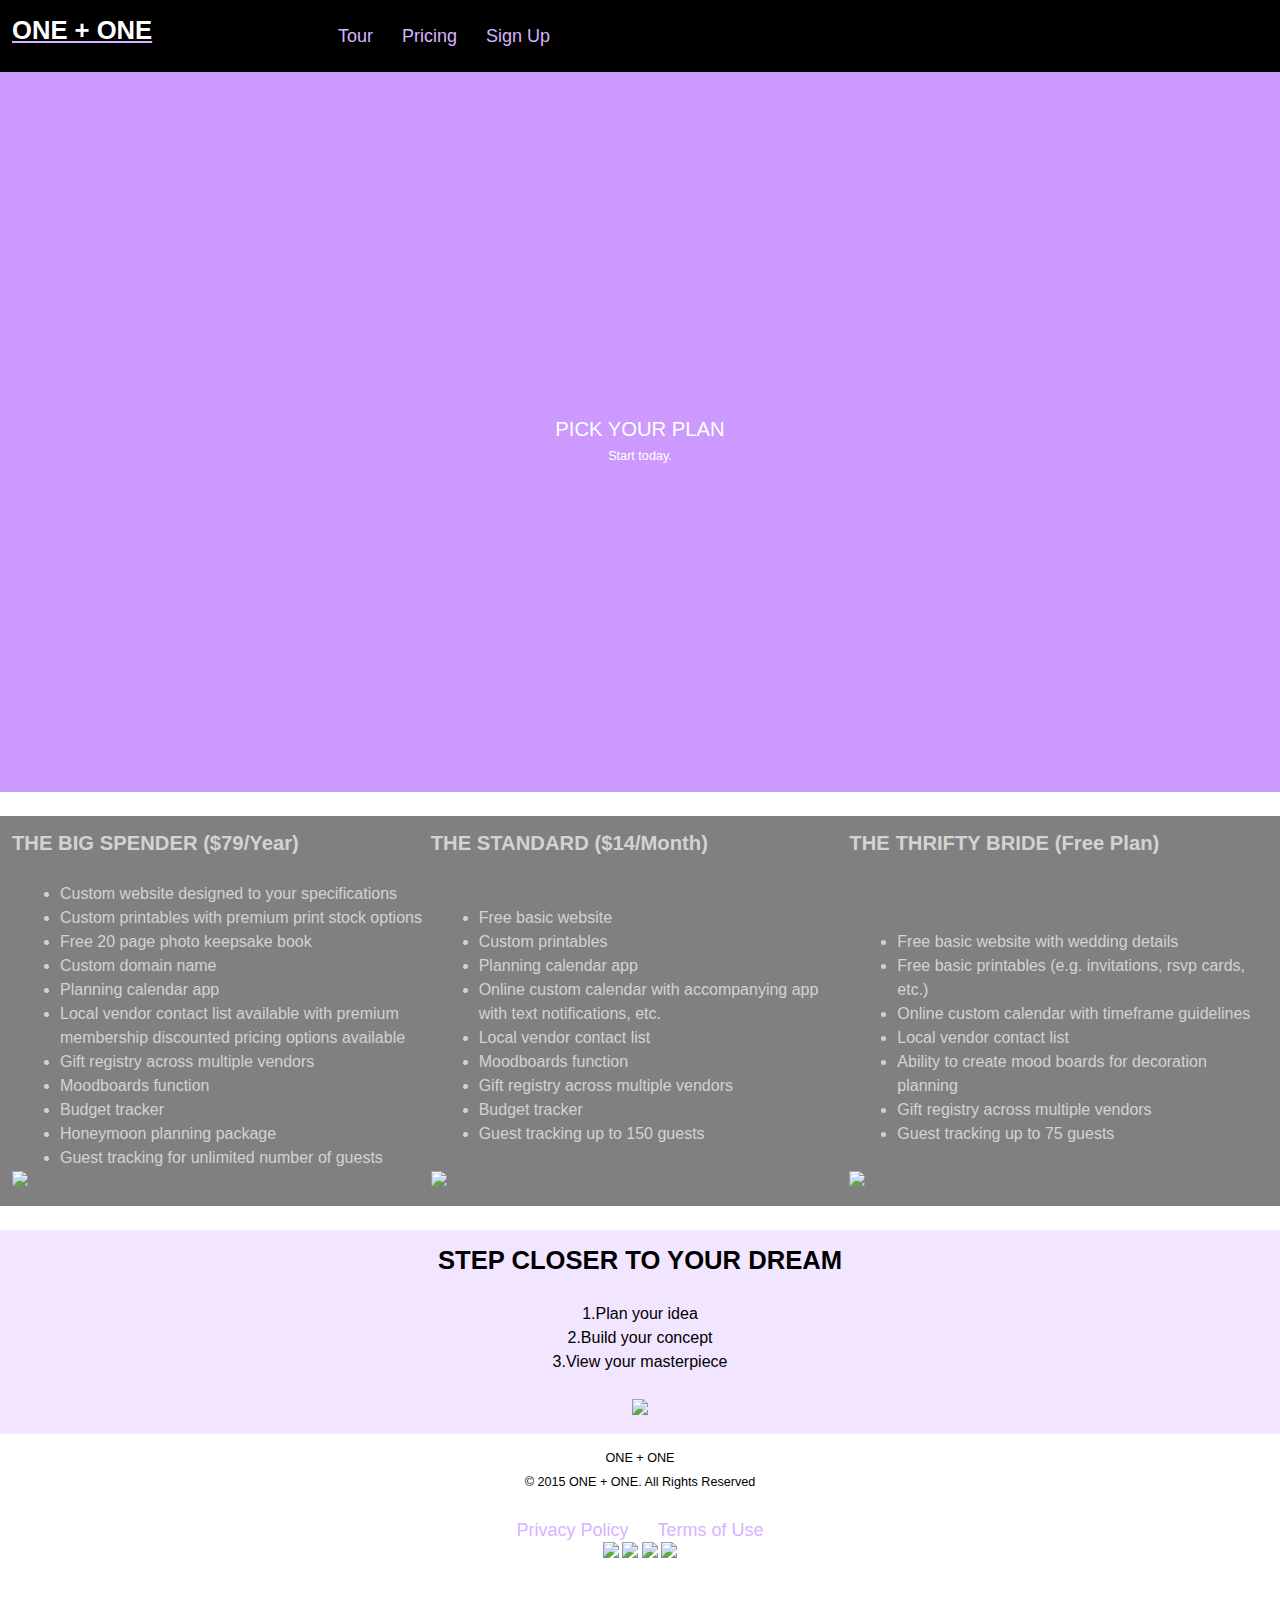
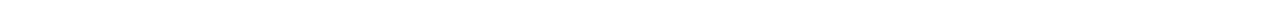
==== pricing.html @ 95a19798 "Pricing" ====
<!DOCTYPE html>
<html lang="en-ca">
<head>
  <meta charset="utf-8">
  <title>Pricing</title>
  <meta name="handheldfriendly" content="true">
  <meta name="mobileoptimized" content="240">
  <meta name="viewport" content="width=device-width,initial-scale=1">
  <link href="css/grid.css" rel="stylesheet">
  <link href="css/typography.css" rel="stylesheet">
  <link href="css/main.css" rel="stylesheet">
</head>
<body>

<header class="masthead section-dark grid island-1-2">
  <div class="unit unit-xs-1 unit-s-1 unit-m-1-3 unit-l-1-4">
    <a href="index.html"><h1 class="peta push-0">ONE + ONE</h1></a>
  </div>
  <nav class="unit unit-xs-1 unit-s-1 unit-m-2-3 unit-l-3-4">
    <ul class="nav mega">
      <li><a class="island-1-2" href="tour.html">Tour</a></li>
      <li><a class="island-1-2" href="pricing.html">Pricing</a></li>
      <li><a class="island-1-2" href="signup.html">Sign Up</a></li>
    </ul>
  </nav>
</header>

<main>

  <div class="banner">
    <div class="banner-img"></div>
    <div class="intro-wrap island-1-2">
      <p class="intro giga push-0">PICK YOUR PLAN</p>
      <p class="micro push-1">Start today.</p>
    </div>
  </div>

  <div class="grid grid-stretch pricing island-1-2">
    <div class="awal unit unit-xs-1 unit-s-1 unit-m-1 unit-l-1-3 unit-content-distribute">
      <h2 class="content-fill giga">THE BIG SPENDER ($79/Year)</h2>
      <ul class="firstprice push-0">
        <li>Custom website designed to your specifications</li>
        <li>Custom printables with premium print stock options</li>
        <li>Free 20 page photo keepsake book</li>
        <li>Custom domain name</li>
        <li>Planning calendar app</li>
        <li>Local vendor contact list available with premium membership discounted pricing options available</li>
        <li>Gift registry across multiple vendors</li>
        <li>Moodboards function</li>
        <li>Budget tracker</li>
        <li>Honeymoon planning package</li>
        <li>Guest tracking for unlimited number of guests</li>
      </ul>
      <li class="sign"><a href="signup.html"><img src="http://placehold.it/150x50/e5ccff"/></a></li>
    </div>

    <div class="unit unit-xs-1 unit-s-1 unit-m-1-2 unit-l-1-3 unit-content-distribute">
      <h2 class="content-fill giga">THE STANDARD ($14/Month)</h2>
      <ul class="secondprice">
        <li>Free basic website</li>
        <li>Custom printables</li>
        <li>Planning calendar app</li>
        <li>Online custom calendar with accompanying app with text notifications, etc.</li>
        <li>Local vendor contact list</li>
        <li>Moodboards function</li>
        <li>Gift registry across multiple vendors</li>
        <li>Budget tracker</li>
        <li>Guest tracking up to 150 guests</li>
      </ul>
      <li class="sign"><a href="signup.html"><img src="http://placehold.it/150x50/e5ccff"/></a></li>
    </div>

    <div class="unit unit-xs-1 unit-s-1 unit-m-1-2 unit-l-1-3 unit-content-distribute">
      <h2 class="content-fill giga">THE THRIFTY BRIDE (Free Plan)</h2>
      <ul class="thirdprice">
        <li>Free basic website with wedding details</li>
        <li>Free basic printables (e.g. invitations, rsvp cards, etc.)</li>
        <li>Online custom calendar with timeframe guidelines</li>
        <li>Local vendor contact list</li>
        <li>Ability to create mood boards for decoration planning</li>
        <li>Gift registry across multiple vendors</li>
        <li>Guest tracking up to 75 guests</li>
      </ul>
      <li class="sign"><a href="signup.html"><img src="http://placehold.it/150x50/e5ccff"/></a></li>
    </div>

  </div>

  <div class="prefooter island-1-2">
    <h2>STEP CLOSER TO YOUR DREAM</h2>
      <ol class="steps">
        <li>1.Plan your idea</li>
        <li>2.Build your concept</li>
        <li>3.View your masterpiece</li>
      </ol>
      <li class="sign"><a href="signup.html"><img src="http://placehold.it/150x50/e5ccff"/></a></li>
  </div>


</main>

<footer class="footer grid micro island-1-2">
  <div class="unit unit-xs-1 unit-s-1 unit-m-1">
    <p class="push-0">ONE + ONE</p>
    <p>&copy; 2015 ONE + ONE. All Rights Reserved</p>
  </div>
  <nav class="unit unit-xs-1 unit-s-1 unit-m-1 unit-l-1">
    <ul class="nav mega">
      <li><a class="gutter-1-2" href="#">Privacy Policy</a></li>
      <li><a class="gutter-1-2" href="#">Terms of Use</a></li>
    </ul>

    <ul class="icons">
      <li><a href="https://www.instagram.com/"><img src="http://placehold.it/50x50"/></a></li>
      <li><a href="https://www.facebook.com/"><img src="http://placehold.it/50x50"/></a></li>
      <li><a href="https://www.behance.net/"><img src="http://placehold.it/50x50"/></a></li>
      <li><a href="https://www.pinterest.com/"><img src="http://placehold.it/50x50"/></a></li>
    </ul>
  </nav>
</footer>

</body>
</html>
---- css/grid.css ----
/*
  Gridifier || Code released under the UNLICENSE
  http://gridifier.web-dev.tools/#xs,4,0,0,0;s,4,25,0,0;m,4,38,1,1;l,4,60,1,1
*/

.grid {
  margin: 0;
  padding: 0;
  letter-spacing: -0.31em;
  text-rendering: optimizespeed;
  display: -webkit-flex;
  -webkit-flex-flow: row wrap;
  display: -ms-flexbox;
  -ms-flex-flow: row wrap;
  display: flex;
  flex-flow: row wrap;
}

.grid-bottom {
  -webkit-align-items: flex-end;
  -ms-align-items: flex-end;
  align-items: flex-end;
}

.grid-middle {
  -webkit-align-items: center;
  -ms-align-items: center;
  align-items: center;
}

.grid-stretch {
  -webkit-align-items: stretch;
  -ms-align-items: stretch;
  align-items: stretch;
}

.opera-only :-o-prefocus, .grid {
  word-spacing: -0.43em;
}

.unit {
  letter-spacing: normal;
  text-rendering: auto;
  vertical-align: top;
  word-spacing: normal;
  display: inline-block;
  visibility: visible;
}

.grid-bottom .unit {
  vertical-align: bottom;
}

.grid-middle .unit {
  vertical-align: middle;
}

[class*="unit-push-"],
[class*="unit-pull-"] {
  position: relative;
}

.unit-xs-hidden {
  display: none;
  visibility: hidden;
}

.unit-xs-centered {
  margin: 0 auto;
}

.unit-xs-1, .xs-1 {
  display: block;
  visibility: visible;
  width: 100%;
}

.unit-xs-1-2, .xs-1-2 {
  width: 50.0000%;
}

.unit-xs-1-3, .xs-1-3 {
  width: 33.3333%;
}

.unit-xs-2-3, .xs-2-3 {
  width: 66.6667%;
}

.unit-xs-1-4, .xs-1-4 {
  width: 25.0000%;
}

.unit-xs-3-4, .xs-3-4 {
  width: 75.0000%;
}

.unit-xs-1-2,.xs-1-2,.unit-xs-1-3,.xs-1-3,.unit-xs-2-3,.xs-2-3,.unit-xs-1-4,.xs-1-4,.unit-xs-3-4,.xs-3-4 {
  display: inline-block;
  visibility: visible;
}

@media only screen and (min-width: 25em) {

.unit-s-hidden {
  display: none;
  visibility: hidden;
}

.unit-s-centered {
  margin: 0 auto;
}

.unit-s-1, .s-1 {
  display: block;
  visibility: visible;
  width: 100%;
}

.unit-s-1-2, .s-1-2 {
  width: 50.0000%;
}

.unit-s-1-3, .s-1-3 {
  width: 33.3333%;
}

.unit-s-2-3, .s-2-3 {
  width: 66.6667%;
}

.unit-s-1-4, .s-1-4 {
  width: 25.0000%;
}

.unit-s-3-4, .s-3-4 {
  width: 75.0000%;
}

.unit-s-1-2,.s-1-2,.unit-s-1-3,.s-1-3,.unit-s-2-3,.s-2-3,.unit-s-1-4,.s-1-4,.unit-s-3-4,.s-3-4 {
  display: inline-block;
  visibility: visible;
}

}

@media only screen and (min-width: 38em) {

.unit-m-hidden {
  display: none;
  visibility: hidden;
}

.unit-m-centered {
  margin: 0 auto;
}

.unit-m-1, .m-1 {
  display: block;
  visibility: visible;
  width: 100%;
}

.unit-offset-m-0 {
  margin-left: 0;
}

.unit-push-m-0,
.unit-pull-m-0 {
  left: 0;
}

.unit-m-1-2, .m-1-2 {
  width: 50.0000%;
}

.unit-offset-m-1-2 {
  margin-left: 50.0000%;
}

.unit-push-m-1-2 {
  left: 50.0000%;
}

.unit-pull-m-1-2 {
  left: -50.0000%;
}

.unit-m-1-3, .m-1-3 {
  width: 33.3333%;
}

.unit-offset-m-1-3 {
  margin-left: 33.3333%;
}

.unit-push-m-1-3 {
  left: 33.3333%;
}

.unit-pull-m-1-3 {
  left: -33.3333%;
}

.unit-m-2-3, .m-2-3 {
  width: 66.6667%;
}

.unit-offset-m-2-3 {
  margin-left: 66.6667%;
}

.unit-push-m-2-3 {
  left: 66.6667%;
}

.unit-pull-m-2-3 {
  left: -66.6667%;
}

.unit-m-1-4, .m-1-4 {
  width: 25.0000%;
}

.unit-offset-m-1-4 {
  margin-left: 25.0000%;
}

.unit-push-m-1-4 {
  left: 25.0000%;
}

.unit-pull-m-1-4 {
  left: -25.0000%;
}

.unit-m-3-4, .m-3-4 {
  width: 75.0000%;
}

.unit-offset-m-3-4 {
  margin-left: 75.0000%;
}

.unit-push-m-3-4 {
  left: 75.0000%;
}

.unit-pull-m-3-4 {
  left: -75.0000%;
}

.unit-m-1-2,.m-1-2,.unit-m-1-3,.m-1-3,.unit-m-2-3,.m-2-3,.unit-m-1-4,.m-1-4,.unit-m-3-4,.m-3-4 {
  display: inline-block;
  visibility: visible;
}

}

@media only screen and (min-width: 60em) {

.unit-l-hidden {
  display: none;
  visibility: hidden;
}

.unit-l-centered {
  margin: 0 auto;
}

.unit-l-1, .l-1 {
  display: block;
  visibility: visible;
  width: 100%;
}

.unit-offset-l-0 {
  margin-left: 0;
}

.unit-push-l-0,
.unit-pull-l-0 {
  left: 0;
}

.unit-l-1-2, .l-1-2 {
  width: 50.0000%;
}

.unit-offset-l-1-2 {
  margin-left: 50.0000%;
}

.unit-push-l-1-2 {
  left: 50.0000%;
}

.unit-pull-l-1-2 {
  left: -50.0000%;
}

.unit-l-1-3, .l-1-3 {
  width: 33.3333%;
}

.unit-offset-l-1-3 {
  margin-left: 33.3333%;
}

.unit-push-l-1-3 {
  left: 33.3333%;
}

.unit-pull-l-1-3 {
  left: -33.3333%;
}

.unit-l-2-3, .l-2-3 {
  width: 66.6667%;
}

.unit-offset-l-2-3 {
  margin-left: 66.6667%;
}

.unit-push-l-2-3 {
  left: 66.6667%;
}

.unit-pull-l-2-3 {
  left: -66.6667%;
}

.unit-l-1-4, .l-1-4 {
  width: 25.0000%;
}

.unit-offset-l-1-4 {
  margin-left: 25.0000%;
}

.unit-push-l-1-4 {
  left: 25.0000%;
}

.unit-pull-l-1-4 {
  left: -25.0000%;
}

.unit-l-3-4, .l-3-4 {
  width: 75.0000%;
}

.unit-offset-l-3-4 {
  margin-left: 75.0000%;
}

.unit-push-l-3-4 {
  left: 75.0000%;
}

.unit-pull-l-3-4 {
  left: -75.0000%;
}

.unit-l-1-2,.l-1-2,.unit-l-1-3,.l-1-3,.unit-l-2-3,.l-2-3,.unit-l-1-4,.l-1-4,.unit-l-3-4,.l-3-4 {
  display: inline-block;
  visibility: visible;
}

}

.unit-content-distribute {
  display: -ms-flexbox;
  display: -webkit-flex;
  display: flex;
  -ms-flex-direction: column;
  -webkit-flex-direction: column;
  flex-direction: column;
  -ms-flex-pack: justify;
  -webkit-justify-content: space-between;
  justify-content: space-between;
}

.content-fill {
  -ms-flex-grow: 2;
  -webkit-flex-grow: 2;
  flex-grow: 2;
  max-width: 100%; /* @bugfix: IE 10, 11 */
}

.content-shrink {
  -ms-align-self: center;
  -webkit-align-self: center;
  align-self: center;
}
---- css/typography.css ----
/*
  Typografier || Code released under the UNLICENSE
  http://typografier.web-dev.tools/#0,100,1.3,1.067,0;38,110,1.4,1.125,1;60,120,1.5,1.125,1;90,130,1.5,1.125,1
*/

html {
  font-size: 100%;
  line-height: 1.3;
}

a {
  background-color: transparent;
}

sub, sup {
  font-size: 75%;
  line-height: 1px;
  position: relative;
  vertical-align: baseline;
}

sup {
  top: -0.5em;
}

sub {
  bottom: -0.25em;
}

pre, code, kbd, samp {
  font-size: 100%;
}

abbr[title] {
  border-bottom: 1px dotted;
  text-decoration: none;
}

b, strong {
  font-weight: bold;
}

dfn, caption {
  font-style: italic;
}

hr {
  border: 0;
  border-top: 1px solid;
  height: 0;
}

table {
  border-collapse: collapse;
  border-spacing: 0;
  width: 100%;
}

th, td {
  border-bottom: 1px solid;
  text-align: left;
}

thead th {
  vertical-align: bottom;
}

.text-left {
  text-align: left;
}

.text-right {
  text-align: right;
}

.text-center {
  text-align: center;
}

.normal {
  font-weight: normal;
}

.bold {
  font-weight: bold;
}

.italic {
  font-style: italic;
}

.text-upper {
  text-transform: uppercase;
}

.text-lower {
  text-transform: lowercase;
}

h1, h2, h3, h4, h5, h6,
p, ul, ol, dl, dd, figure,
blockquote, details, hr,
fieldset, pre, table {
  margin: 0 0 1.3rem;
}

.yotta {
  font-size: 1.5745rem;
  line-height: 2.2750rem;
}

.zetta {
  font-size: 1.4757rem;
  line-height: 1.9500rem;
}

h1, .exa {
  font-size: 1.3830rem;
  line-height: 1.9500rem;
}

h2, .peta {
  font-size: 1.2962rem;
  line-height: 1.9500rem;
}

h3, .tera {
  font-size: 1.2148rem;
  line-height: 1.6250rem;
}

h4, .giga {
  font-size: 1.1385rem;
  line-height: 1.6250rem;
}

h5, .mega {
  font-size: 1.0670rem;
  line-height: 1.6250rem;
}

h6, .kilo, input, textarea {
  font-size: 1.0000rem;
  line-height: 1.3000rem;
}

small, .milli {
  font-size: 0.9372rem;
  line-height: 1.3000rem;
}

.micro {
  font-size: 0.8784rem;
  line-height: 1.3000rem;
}

ul {
  padding-left: 1em;
}

ol {
  padding-left: 1.6em;
}

.push {
  margin-bottom: 1.3rem;
}

.push-none, .push-0 {
  margin-bottom: 0;
}

.push-double, .push-2 {
  margin-bottom: 2.6000rem;
}

.push-half, .push-1-2 {
  margin-bottom: 0.6500rem;
}

.push-quarter, .push-1-4 {
  margin-bottom: 0.3250rem;
}

.push-right-quarter, .push-r-1-4 {
  margin-right: 0.3250rem;
}

.push-right-half, .push-r-1-2 {
  margin-right: 0.6500rem;
}

.push-right, .push-r {
  margin-right: 1.3rem;
}

.pad-top, .pad-t {
  padding-top: 1.3rem;
}

.pad-bottom, .pad-b {
  padding-bottom: 1.3rem;
}

.pad-top-double, .pad-t-2 {
  padding-top: 2.6000rem;
}

.pad-bottom-double, .pad-b-2 {
  padding-bottom: 2.6000rem;
}

.pad-top-half, .pad-t-1-2 {
  padding-top: 0.6500rem;
}

.pad-bottom-half, .pad-b-1-2 {
  padding-bottom: 0.6500rem;
}

.pad-top-quarter, .pad-t-1-4 {
  padding-top: 0.3250rem;
}

.pad-bottom-quarter, .pad-b-1-4 {
  padding-bottom: 0.3250rem;
}

.island {
  padding: 1.3rem;
}

.island-double, .island-2 {
  padding: 2.6000rem;
}

.island-half, .island-1-2 {
  padding: 0.6500rem;
}

.island-quarter, .island-1-4,
td, th, fieldset {
  padding: 0.3250rem;
}

.gutter {
  padding-left: 1.3rem;
  padding-right: 1.3rem;
}

.gutter-double, .gutter-2 {
  padding-left: 2.6000rem;
  padding-right: 2.6000rem;
}

.gutter-half, .gutter-1-2 {
  padding-left: 0.6500rem;
  padding-right: 0.6500rem;
}

.gutter-quarter, .gutter-1-4 {
  padding-left: 0.3250rem;
  padding-right: 0.3250rem;
}

@media only screen and (min-width: 38em) {

html {
  font-size: 110%;
  line-height: 1.4;
}

h1, h2, h3, h4, h5, h6,
p, ul, ol, dl, dd, figure,
blockquote, details, hr,
fieldset, pre, table {
  margin: 0 0 1.4rem;
}

.yotta {
  font-size: 2.2807rem;
  line-height: 3.1500rem;
}

.zetta {
  font-size: 2.0273rem;
  line-height: 2.8000rem;
}

h1, .exa {
  font-size: 1.8020rem;
  line-height: 2.4500rem;
}

h2, .peta {
  font-size: 1.6018rem;
  line-height: 2.1000rem;
}

h3, .tera {
  font-size: 1.4238rem;
  line-height: 2.1000rem;
}

h4, .giga {
  font-size: 1.2656rem;
  line-height: 1.7500rem;
}

h5, .mega {
  font-size: 1.1250rem;
  line-height: 1.7500rem;
}

h6, .kilo, input, textarea {
  font-size: 1.0000rem;
  line-height: 1.4000rem;
}

small, .milli {
  font-size: 0.8889rem;
  line-height: 1.4000rem;
}

.micro {
  font-size: 0.7901rem;
  line-height: 1.4000rem;
}

ul, ol {
  padding-left: 0;
}

.hang-punc {
  float: left;
  margin-left: -1.4em;
  text-align: right;
  width: 1.3em;
}

.push {
  margin-bottom: 1.4rem;
}

.push-none, .push-0 {
  margin-bottom: 0;
}

.push-double, .push-2 {
  margin-bottom: 2.8000rem;
}

.push-half, .push-1-2 {
  margin-bottom: 0.7000rem;
}

.push-quarter, .push-1-4 {
  margin-bottom: 0.3500rem;
}

.push-right-quarter, .push-r-1-4 {
  margin-right: 0.3500rem;
}

.push-right-half, .push-r-1-2 {
  margin-right: 0.7000rem;
}

.push-right, .push-r {
  margin-right: 1.4rem;
}

.pad-top, .pad-t {
  padding-top: 1.4rem;
}

.pad-bottom, .pad-b {
  padding-bottom: 1.4rem;
}

.pad-top-double, .pad-t-2 {
  padding-top: 2.8000rem;
}

.pad-bottom-double, .pad-b-2 {
  padding-bottom: 2.8000rem;
}

.pad-top-half, .pad-t-1-2 {
  padding-top: 0.7000rem;
}

.pad-bottom-half, .pad-b-1-2 {
  padding-bottom: 0.7000rem;
}

.pad-top-quarter, .pad-t-1-4 {
  padding-top: 0.3500rem;
}

.pad-bottom-quarter, .pad-b-1-4 {
  padding-bottom: 0.3500rem;
}

.island {
  padding: 1.4rem;
}

.island-double, .island-2 {
  padding: 2.8000rem;
}

.island-half, .island-1-2 {
  padding: 0.7000rem;
}

.island-quarter, .island-1-4,
td, th, fieldset {
  padding: 0.3500rem;
}

.gutter {
  padding-left: 1.4rem;
  padding-right: 1.4rem;
}

.gutter-double, .gutter-2 {
  padding-left: 2.8000rem;
  padding-right: 2.8000rem;
}

.gutter-half, .gutter-1-2 {
  padding-left: 0.7000rem;
  padding-right: 0.7000rem;
}

.gutter-quarter, .gutter-1-4 {
  padding-left: 0.3500rem;
  padding-right: 0.3500rem;
}

}

@media only screen and (min-width: 60em) {

html {
  font-size: 120%;
  line-height: 1.5;
}

h1, h2, h3, h4, h5, h6,
p, ul, ol, dl, dd, figure,
blockquote, details, hr,
fieldset, pre, table {
  margin: 0 0 1.5rem;
}

.yotta {
  font-size: 2.2807rem;
  line-height: 3.0000rem;
}

.zetta {
  font-size: 2.0273rem;
  line-height: 3.0000rem;
}

h1, .exa {
  font-size: 1.8020rem;
  line-height: 2.6250rem;
}

h2, .peta {
  font-size: 1.6018rem;
  line-height: 2.2500rem;
}

h3, .tera {
  font-size: 1.4238rem;
  line-height: 1.8750rem;
}

h4, .giga {
  font-size: 1.2656rem;
  line-height: 1.8750rem;
}

h5, .mega {
  font-size: 1.1250rem;
  line-height: 1.5000rem;
}

h6, .kilo, input, textarea {
  font-size: 1.0000rem;
  line-height: 1.5000rem;
}

small, .milli {
  font-size: 0.8889rem;
  line-height: 1.5000rem;
}

.micro {
  font-size: 0.7901rem;
  line-height: 1.5000rem;
}

ul, ol {
  padding-left: 0;
}

.hang-punc {
  float: left;
  margin-left: -1.4em;
  text-align: right;
  width: 1.3em;
}

.push {
  margin-bottom: 1.5rem;
}

.push-none, .push-0 {
  margin-bottom: 0;
}

.push-double, .push-2 {
  margin-bottom: 3.0000rem;
}

.push-half, .push-1-2 {
  margin-bottom: 0.7500rem;
}

.push-quarter, .push-1-4 {
  margin-bottom: 0.3750rem;
}

.push-right-quarter, .push-r-1-4 {
  margin-right: 0.3750rem;
}

.push-right-half, .push-r-1-2 {
  margin-right: 0.7500rem;
}

.push-right, .push-r {
  margin-right: 1.5rem;
}

.pad-top, .pad-t {
  padding-top: 1.5rem;
}

.pad-bottom, .pad-b {
  padding-bottom: 1.5rem;
}

.pad-top-double, .pad-t-2 {
  padding-top: 3.0000rem;
}

.pad-bottom-double, .pad-b-2 {
  padding-bottom: 3.0000rem;
}

.pad-top-half, .pad-t-1-2 {
  padding-top: 0.7500rem;
}

.pad-bottom-half, .pad-b-1-2 {
  padding-bottom: 0.7500rem;
}

.pad-top-quarter, .pad-t-1-4 {
  padding-top: 0.3750rem;
}

.pad-bottom-quarter, .pad-b-1-4 {
  padding-bottom: 0.3750rem;
}

.island {
  padding: 1.5rem;
}

.island-double, .island-2 {
  padding: 3.0000rem;
}

.island-half, .island-1-2 {
  padding: 0.7500rem;
}

.island-quarter, .island-1-4,
td, th, fieldset {
  padding: 0.3750rem;
}

.gutter {
  padding-left: 1.5rem;
  padding-right: 1.5rem;
}

.gutter-double, .gutter-2 {
  padding-left: 3.0000rem;
  padding-right: 3.0000rem;
}

.gutter-half, .gutter-1-2 {
  padding-left: 0.7500rem;
  padding-right: 0.7500rem;
}

.gutter-quarter, .gutter-1-4 {
  padding-left: 0.3750rem;
  padding-right: 0.3750rem;
}

}

@media only screen and (min-width: 90em) {

html {
  font-size: 130%;
  line-height: 1.5;
}

h1, h2, h3, h4, h5, h6,
p, ul, ol, dl, dd, figure,
blockquote, details, hr,
fieldset, pre, table {
  margin: 0 0 1.5rem;
}

.yotta {
  font-size: 2.2807rem;
  line-height: 3.0000rem;
}

.zetta {
  font-size: 2.0273rem;
  line-height: 3.0000rem;
}

h1, .exa {
  font-size: 1.8020rem;
  line-height: 2.6250rem;
}

h2, .peta {
  font-size: 1.6018rem;
  line-height: 2.2500rem;
}

h3, .tera {
  font-size: 1.4238rem;
  line-height: 1.8750rem;
}

h4, .giga {
  font-size: 1.2656rem;
  line-height: 1.8750rem;
}

h5, .mega {
  font-size: 1.1250rem;
  line-height: 1.5000rem;
}

h6, .kilo, input, textarea {
  font-size: 1.0000rem;
  line-height: 1.5000rem;
}

small, .milli {
  font-size: 0.8889rem;
  line-height: 1.5000rem;
}

.micro {
  font-size: 0.7901rem;
  line-height: 1.5000rem;
}

ul, ol {
  padding-left: 0;
}

.hang-punc {
  float: left;
  margin-left: -1.4em;
  text-align: right;
  width: 1.3em;
}

.push {
  margin-bottom: 1.5rem;
}

.push-none, .push-0 {
  margin-bottom: 0;
}

.push-double, .push-2 {
  margin-bottom: 3.0000rem;
}

.push-half, .push-1-2 {
  margin-bottom: 0.7500rem;
}

.push-quarter, .push-1-4 {
  margin-bottom: 0.3750rem;
}

.push-right-quarter, .push-r-1-4 {
  margin-right: 0.3750rem;
}

.push-right-half, .push-r-1-2 {
  margin-right: 0.7500rem;
}

.push-right, .push-r {
  margin-right: 1.5rem;
}

.pad-top, .pad-t {
  padding-top: 1.5rem;
}

.pad-bottom, .pad-b {
  padding-bottom: 1.5rem;
}

.pad-top-double, .pad-t-2 {
  padding-top: 3.0000rem;
}

.pad-bottom-double, .pad-b-2 {
  padding-bottom: 3.0000rem;
}

.pad-top-half, .pad-t-1-2 {
  padding-top: 0.7500rem;
}

.pad-bottom-half, .pad-b-1-2 {
  padding-bottom: 0.7500rem;
}

.pad-top-quarter, .pad-t-1-4 {
  padding-top: 0.3750rem;
}

.pad-bottom-quarter, .pad-b-1-4 {
  padding-bottom: 0.3750rem;
}

.island {
  padding: 1.5rem;
}

.island-double, .island-2 {
  padding: 3.0000rem;
}

.island-half, .island-1-2 {
  padding: 0.7500rem;
}

.island-quarter, .island-1-4,
td, th, fieldset {
  padding: 0.3750rem;
}

.gutter {
  padding-left: 1.5rem;
  padding-right: 1.5rem;
}

.gutter-double, .gutter-2 {
  padding-left: 3.0000rem;
  padding-right: 3.0000rem;
}

.gutter-half, .gutter-1-2 {
  padding-left: 0.7500rem;
  padding-right: 0.7500rem;
}

.gutter-quarter, .gutter-1-4 {
  padding-left: 0.3750rem;
  padding-right: 0.3750rem;
}

}
---- css/main.css ----
@-moz-viewport {width: device-width; scale: 1;}
@-ms-viewport {width: device-width; scale: 1;}
@-o-viewport {width: device-width; scale: 1;}
@-webkit-viewport {width: device-width; scale: 1;}
@viewport{width: device-width; scale: 1;}

html{
  box-sizing: border-box;
  -moz-text-size-adjust: 100%;
  -ms-text-size-adjust: 100%;
  -o-text-size-adjust: 100%;
  -webkit-text-size-adjust: 100%;
  text-size-adjust: 100%;
  font-family: sans-serif;
  font-size: 100%;
}

*, *::before, *::after{
  box-sizing: inherit;
}

body{
  margin: 0;
  padding: 0;
}

/*---HEADER---*/
.section-dark{
  background-color: black;
}

.masthead{
  text-align: center;
}

.nav{
  margin: 0;
  padding: 0;
  list-style-type: none;
}

.nav a{
  display: block;
  text-decoration: none;
}

h1{
  color: white;
  text-decoration: none;
}

a{
  color: #d8b3ff;
}

.flex{
  display: block;
  width: 100%;
}
/*---End of HEADER---*/

/*---BANNER---*/
.banner{
    position: relative;
    text-align: center;
}

.banner-img{
  padding-top: 56.25%;
  background: #cc99ff url("http://placehold.it/1920x1080/cc99ff") no-repeat center center;
  background-size: cover;
}

.intro-wrap{
  background-color: #b266ff;
  color: white;
  width: 100%;
}

.intro-wrap li{
  list-style: none;
}

/*---End of BANNER---*/

/*---TOUR---*/

.tourlist{
  margin-top: 1.5rem;
  margin-bottom: 1.5rem;
}

.tourlist ul{
    list-style-image: url('http://placehold.it/30x30/26004d');
    margin-left: 3rem;
}

/*---End of TOUR---*/

/*---PRICING---*/

.pricing{
  margin-top: 1.5rem;
  margin-bottom: 1.5rem;
  background-color: grey;
  color: lightgrey;
}

.pricing ul{
  margin-left: 3rem;
}

/*---End of PRICING---*/


/*---PREFOOTER---*/
.prefooter{
  background-color: #f2e5ff;
  text-align: center;
}

.steps{
  text-align: center;
  list-style: none;
}

.sign{
  list-style: none;
  alignment: center;
}

.prefooter img{
  align: center;
}

/*---End of PREFOOTER---*/

/*---FOOTER---*/

footer{
  text-align: center;
}

.icons{
  list-style: none;
  text-align: center;
}

.icons li{
  display: inline-block;
}

/*---End of FOOTER---*/

@media only screen and (min-width: 25em) {

  .nav li{
    display: inline-block;
  }

  .intro-wrap{
    bottom: 4.5rem;
    position: absolute;
    background-color: transparent;
  }

}

@media only screen and (min-width: 38em) {

  .masthead{
    text-align: left;
  }

  .intro-wrap{
    bottom: 9rem;
    margin: 0 auto;
  }

  .awal{
    margin-left: 15rem;
    max-width: 28rem;
  }

}

@media only screen and (min-width: 60em) {

  .intro-wrap{
    bottom: 18rem;
  }

  .tourlist ul {
    margin-left: 9rem;
  }

  .awal{
    margin:0;
  }

}
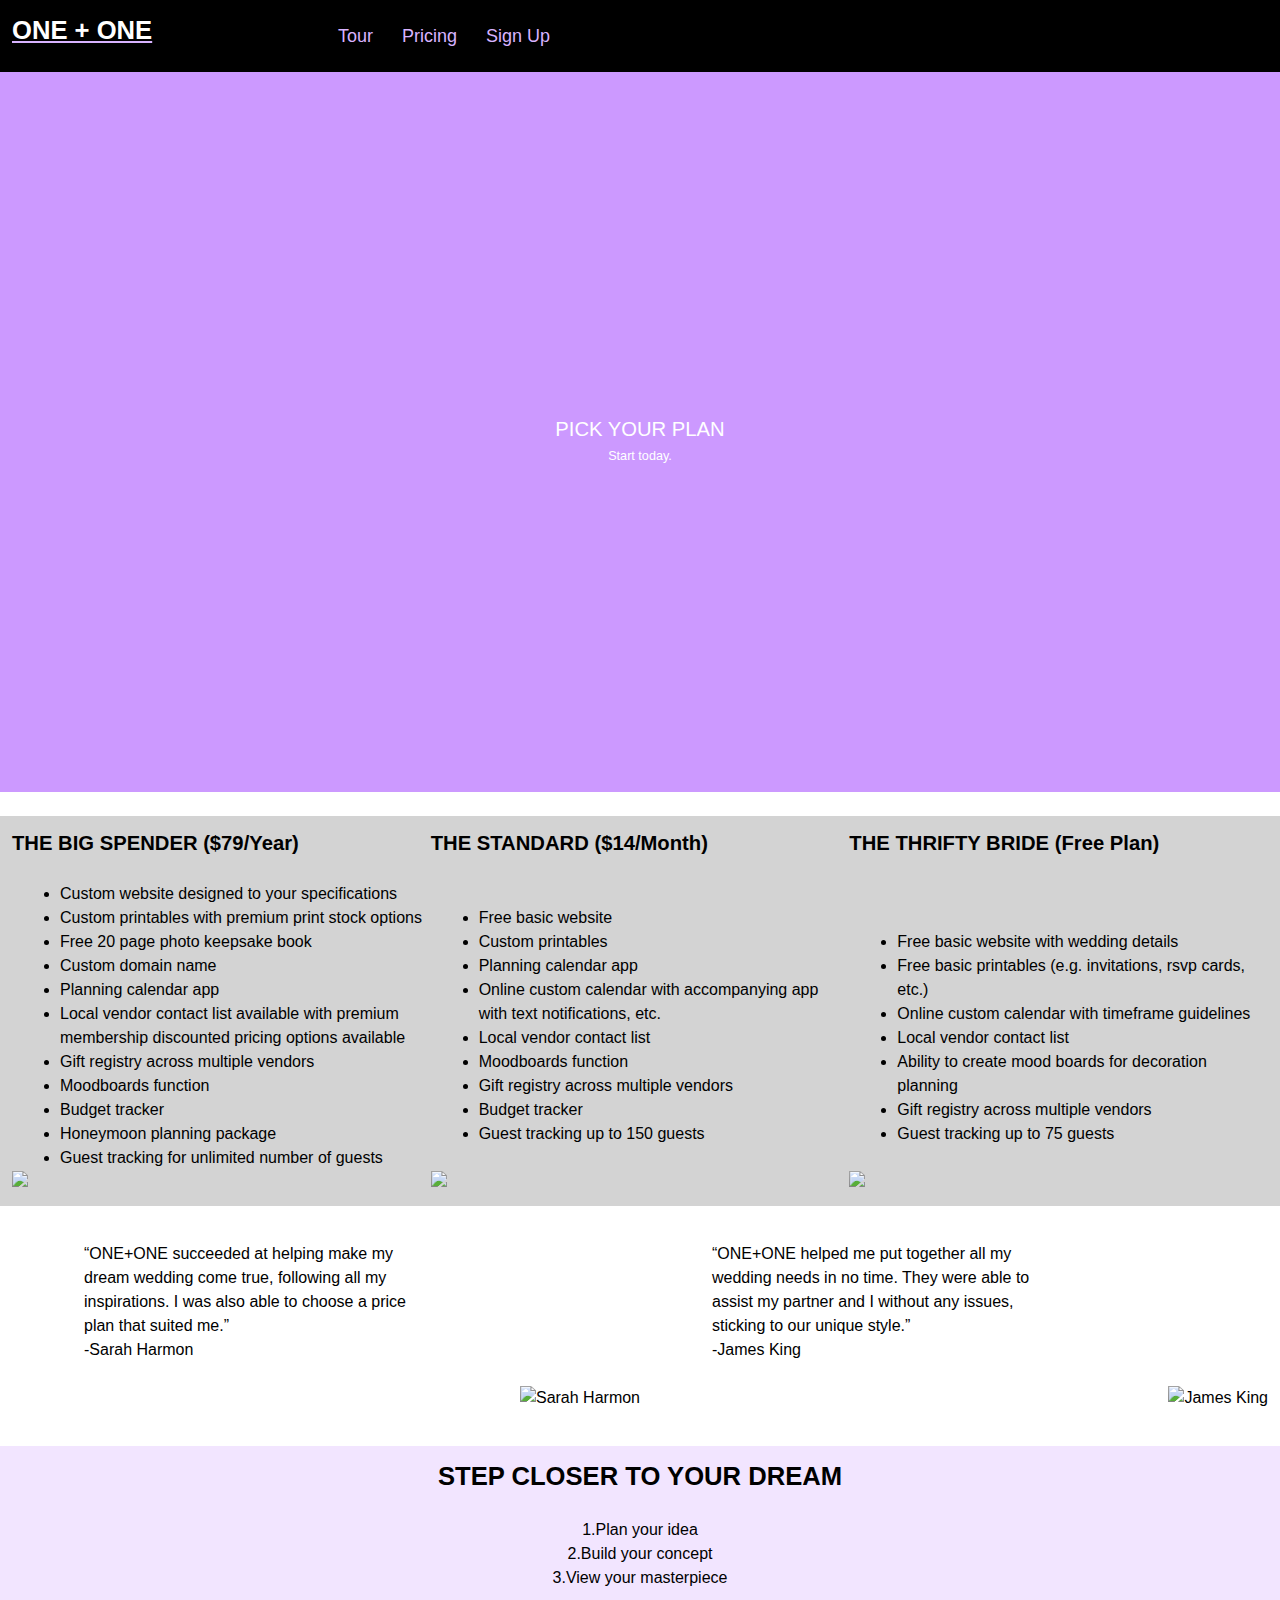
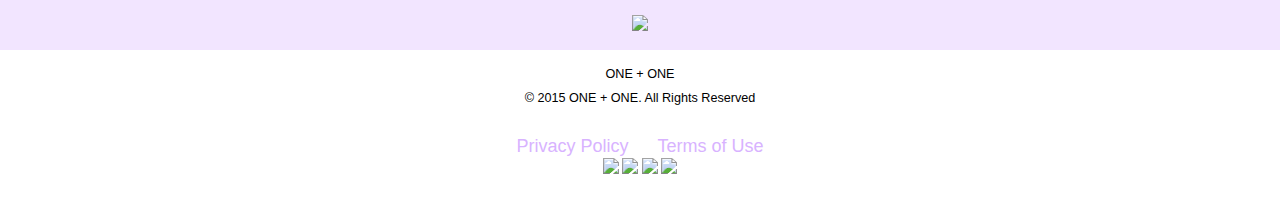
==== commit a1f0edcb: "Pricing Complete" ====
--- a/pricing.html
+++ b/pricing.html
@@ -83,7 +83,18 @@
       </ul>
       <li class="sign"><a href="signup.html"><img src="http://placehold.it/150x50/e5ccff"/></a></li>
     </div>
+  </div>
 
+  <div class="grid testimonial island-1-2">
+    <div class="sarah unit unit-xs-1 unit-s-1 unit-m-1-2 unit-l-1-2">
+      <p>“ONE+ONE succeeded at helping make my dream wedding come true, following all my inspirations. I was also able to choose a price plan that suited me.”<br>-Sarah Harmon</p>
+      <img src="http://placehold.it/70x70/8b1aff" alt="Sarah Harmon" align="right">
+    </div>
+
+    <div class="unit unit-xs-1 unit-s-1 unit-m-1-2 unit-l-1-2">
+      <p>“ONE+ONE helped me put together all my wedding needs in no time. They were able to assist my partner and I without any issues, sticking to our unique style.”<br>-James King</p>
+      <img src="http://placehold.it/70x70/8b1aff" alt="James King" align="right">
+    </div>
   </div>
 
   <div class="prefooter island-1-2">
--- a/css/main.css
+++ b/css/main.css
@@ -102,12 +102,15 @@
 .pricing{
   margin-top: 1.5rem;
   margin-bottom: 1.5rem;
-  background-color: grey;
-  color: lightgrey;
+  background-color: lightgrey;
 }
 
 .pricing ul{
   margin-left: 3rem;
+}
+
+.sarah{
+  padding-bottom: 1.5rem;
 }
 
 /*---End of PRICING---*/
@@ -164,6 +167,11 @@
     background-color: transparent;
   }
 
+  .testimonial p{
+    max-width: 18rem;
+    margin-left: 3rem;
+  }
+
 }
 
 @media only screen and (min-width: 38em) {
@@ -182,6 +190,11 @@
     max-width: 28rem;
   }
 
+   .testimonial p{
+    max-width: 19.5rem;
+    margin-left: 4.5rem;
+  }
+
 }
 
 @media only screen and (min-width: 60em) {
@@ -198,4 +211,8 @@
     margin:0;
   }
 
-}
+  .testimonial p{
+    max-width: 22rem;
+  }
+
+}
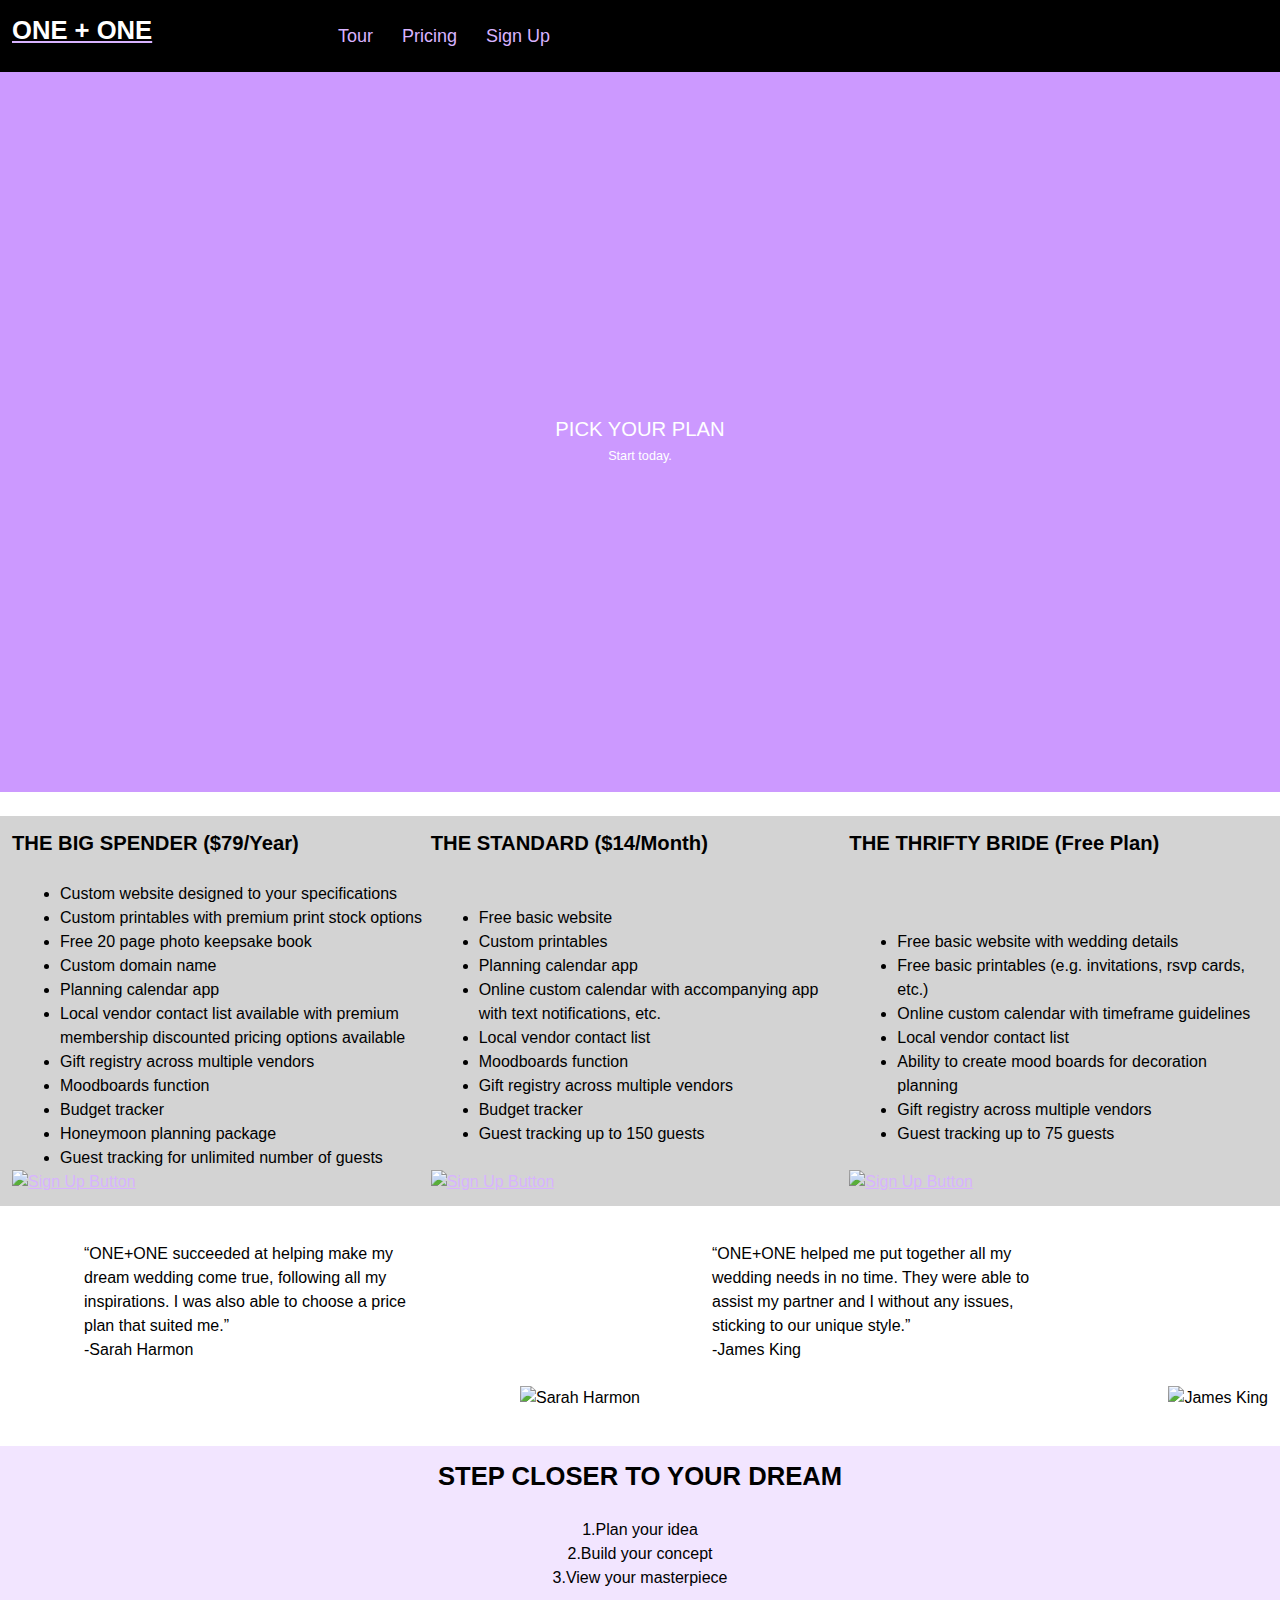
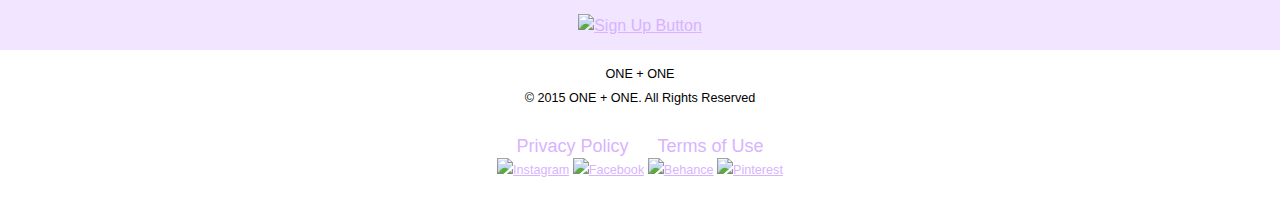
==== commit bea76553: "Alt Atrributes" ====
--- a/pricing.html
+++ b/pricing.html
@@ -51,7 +51,7 @@
         <li>Honeymoon planning package</li>
         <li>Guest tracking for unlimited number of guests</li>
       </ul>
-      <li class="sign"><a href="signup.html"><img src="http://placehold.it/150x50/e5ccff"/></a></li>
+      <li class="sign"><a href="signup.html"><img src="http://placehold.it/150x50/e5ccff" alt="Sign Up Button"/></a></li>
     </div>
 
     <div class="unit unit-xs-1 unit-s-1 unit-m-1-2 unit-l-1-3 unit-content-distribute">
@@ -67,7 +67,7 @@
         <li>Budget tracker</li>
         <li>Guest tracking up to 150 guests</li>
       </ul>
-      <li class="sign"><a href="signup.html"><img src="http://placehold.it/150x50/e5ccff"/></a></li>
+      <li class="sign"><a href="signup.html"><img src="http://placehold.it/150x50/e5ccff" alt="Sign Up Button"/></a></li>
     </div>
 
     <div class="unit unit-xs-1 unit-s-1 unit-m-1-2 unit-l-1-3 unit-content-distribute">
@@ -81,7 +81,7 @@
         <li>Gift registry across multiple vendors</li>
         <li>Guest tracking up to 75 guests</li>
       </ul>
-      <li class="sign"><a href="signup.html"><img src="http://placehold.it/150x50/e5ccff"/></a></li>
+      <li class="sign"><a href="signup.html"><img src="http://placehold.it/150x50/e5ccff" alt="Sign Up Button"/></a></li>
     </div>
   </div>
 
@@ -104,7 +104,7 @@
         <li>2.Build your concept</li>
         <li>3.View your masterpiece</li>
       </ol>
-      <li class="sign"><a href="signup.html"><img src="http://placehold.it/150x50/e5ccff"/></a></li>
+      <li class="sign"><a href="signup.html"><img src="http://placehold.it/150x50/e5ccff" alt="Sign Up Button"/></a></li>
   </div>
 
 
@@ -122,10 +122,10 @@
     </ul>
 
     <ul class="icons">
-      <li><a href="https://www.instagram.com/"><img src="http://placehold.it/50x50"/></a></li>
-      <li><a href="https://www.facebook.com/"><img src="http://placehold.it/50x50"/></a></li>
-      <li><a href="https://www.behance.net/"><img src="http://placehold.it/50x50"/></a></li>
-      <li><a href="https://www.pinterest.com/"><img src="http://placehold.it/50x50"/></a></li>
+      <li><a href="https://www.instagram.com/"><img src="http://placehold.it/50x50" alt="Instagram"/></a></li>
+      <li><a href="https://www.facebook.com/"><img src="http://placehold.it/50x50" alt="Facebook"/></a></li>
+      <li><a href="https://www.behance.net/"><img src="http://placehold.it/50x50" alt="Behance"/></a></li>
+      <li><a href="https://www.pinterest.com/"><img src="http://placehold.it/50x50" alt="Pinterest"/></a></li>
     </ul>
   </nav>
 </footer>
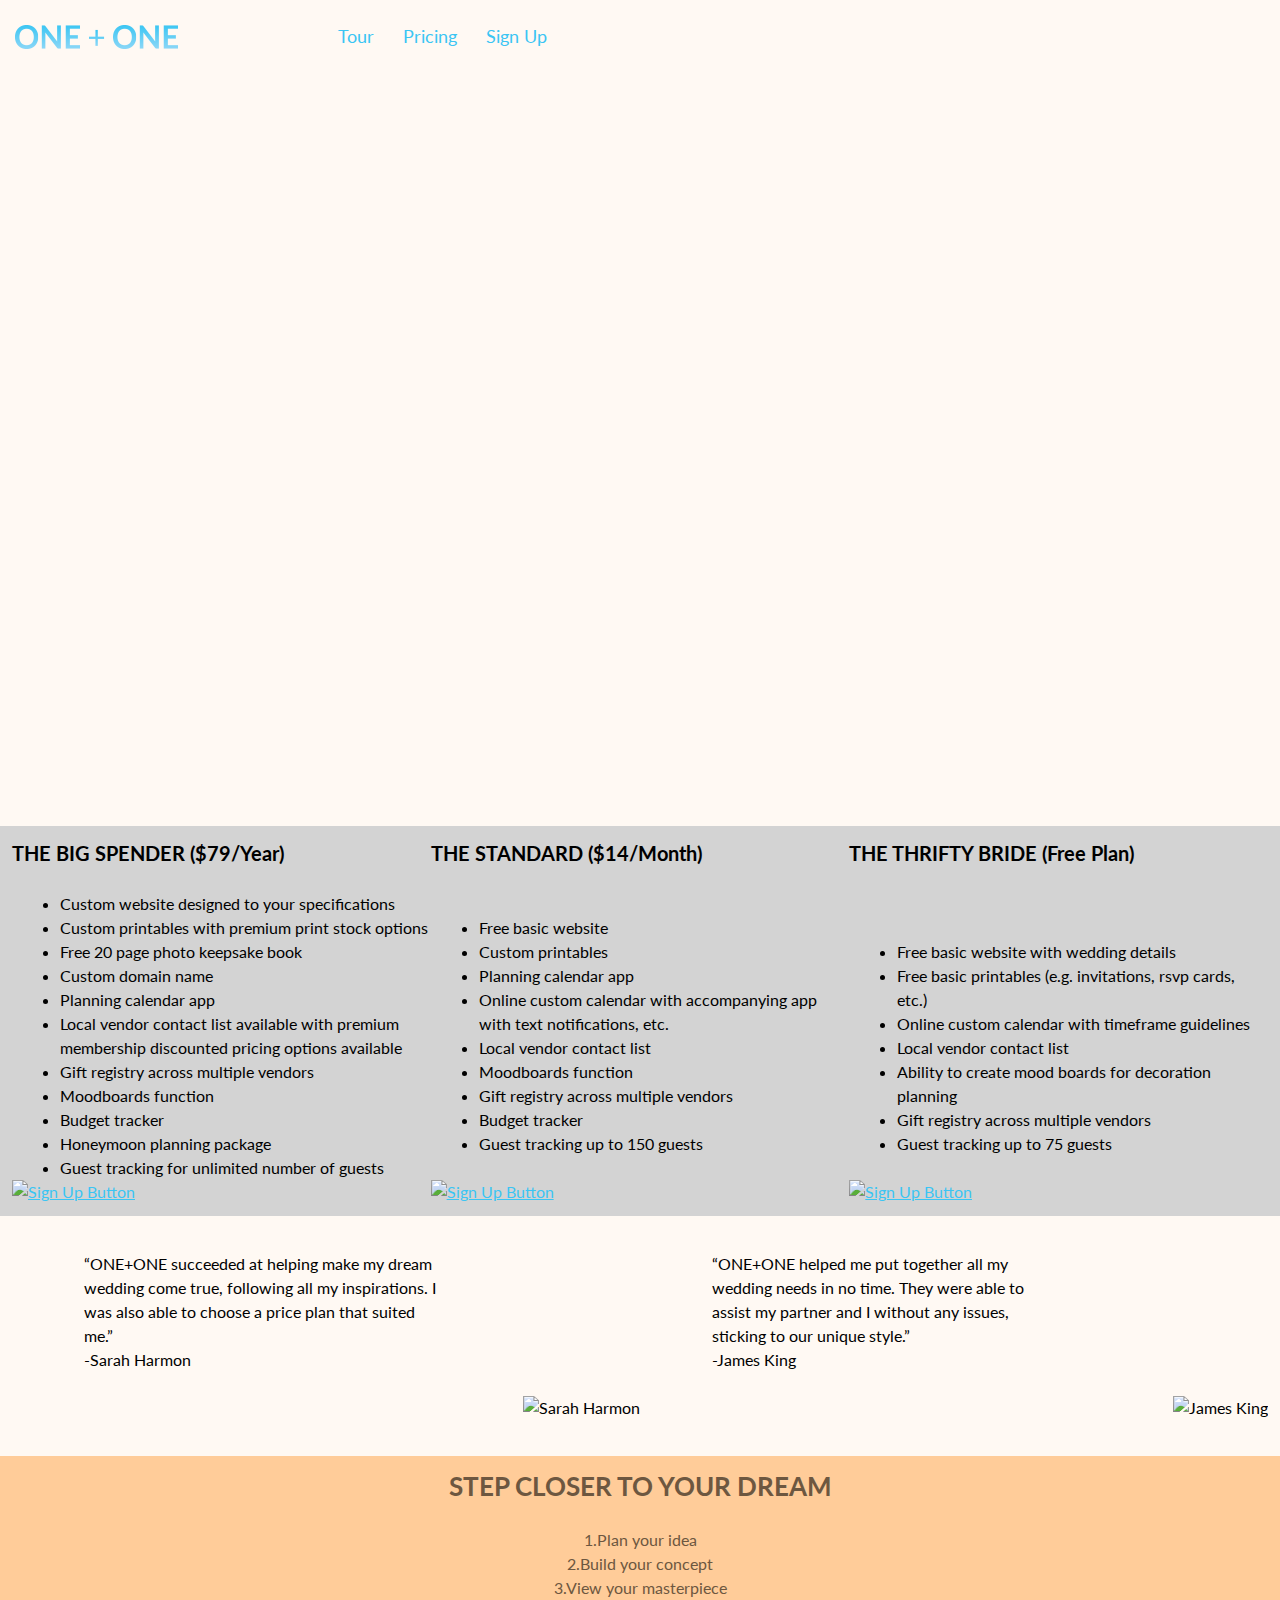
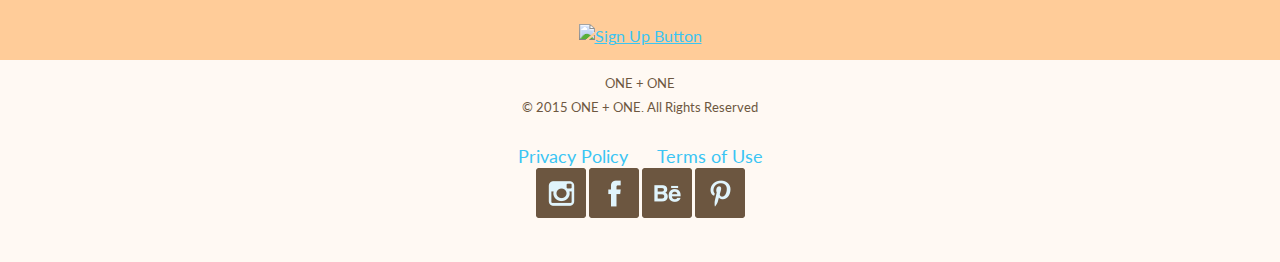
==== commit b297e5a1: "Adding Colours" ====
--- a/pricing.html
+++ b/pricing.html
@@ -6,17 +6,24 @@
   <meta name="handheldfriendly" content="true">
   <meta name="mobileoptimized" content="240">
   <meta name="viewport" content="width=device-width,initial-scale=1">
+  <link href='https://fonts.googleapis.com/css?family=Lato:400,300' rel='stylesheet' type='text/css'>
   <link href="css/grid.css" rel="stylesheet">
   <link href="css/typography.css" rel="stylesheet">
   <link href="css/main.css" rel="stylesheet">
 </head>
+
 <body>
 
-<header class="masthead section-dark grid island-1-2">
+<ul class="skip-links"> <!-- Add an id to a div to navigate to a certain section -->
+  <li><a href="#main">Skip to main content</a></li>
+  <li><a href="#nav">Skip to navigation</a></li>
+</ul>
+
+<header class="masthead section-dark grid island-1-2" role="banner" id="top">
   <div class="unit unit-xs-1 unit-s-1 unit-m-1-3 unit-l-1-4">
-    <a href="index.html"><h1 class="peta push-0">ONE + ONE</h1></a>
+    <a href="index.html"><h1 class="peta push-0"><img src="images/logo.png"/></h1></a>
   </div>
-  <nav class="unit unit-xs-1 unit-s-1 unit-m-2-3 unit-l-3-4">
+  <nav id="nav" role="navigation" class="unit unit-xs-1 unit-s-1 unit-m-2-3 unit-l-3-4">
     <ul class="nav mega">
       <li><a class="island-1-2" href="tour.html">Tour</a></li>
       <li><a class="island-1-2" href="pricing.html">Pricing</a></li>
@@ -25,7 +32,7 @@
   </nav>
 </header>
 
-<main>
+<main role="main">
 
   <div class="banner">
     <div class="banner-img"></div>
@@ -35,7 +42,7 @@
     </div>
   </div>
 
-  <div class="grid grid-stretch pricing island-1-2">
+  <div id="main" class="grid grid-stretch pricing island-1-2">
     <div class="awal unit unit-xs-1 unit-s-1 unit-m-1 unit-l-1-3 unit-content-distribute">
       <h2 class="content-fill giga">THE BIG SPENDER ($79/Year)</h2>
       <ul class="firstprice push-0">
@@ -110,22 +117,22 @@
 
 </main>
 
-<footer class="footer grid micro island-1-2">
+<footer role="contentinfo" class="footer grid micro island-1-2">
   <div class="unit unit-xs-1 unit-s-1 unit-m-1">
-    <p class="push-0">ONE + ONE</p>
+    <p class="push-0">ONE + ONE <a href="#top"></a></p>
     <p>&copy; 2015 ONE + ONE. All Rights Reserved</p>
   </div>
   <nav class="unit unit-xs-1 unit-s-1 unit-m-1 unit-l-1">
     <ul class="nav mega">
-      <li><a class="gutter-1-2" href="#">Privacy Policy</a></li>
-      <li><a class="gutter-1-2" href="#">Terms of Use</a></li>
+      <li><a class="gutter-1-2" href="#" aria-label="Click for privacy policy">Privacy Policy</a></li>
+      <li><a class="gutter-1-2" href="#" aria-label="Click for terms of use">Terms of Use</a></li>
     </ul>
 
     <ul class="icons">
-      <li><a href="https://www.instagram.com/"><img src="http://placehold.it/50x50" alt="Instagram"/></a></li>
-      <li><a href="https://www.facebook.com/"><img src="http://placehold.it/50x50" alt="Facebook"/></a></li>
-      <li><a href="https://www.behance.net/"><img src="http://placehold.it/50x50" alt="Behance"/></a></li>
-      <li><a href="https://www.pinterest.com/"><img src="http://placehold.it/50x50" alt="Pinterest"/></a></li>
+      <li><a href="https://www.instagram.com/" aria-label="Instagram page"><img src="images/instagram.png" alt="Instagram"/></a></li>
+      <li><a href="https://www.facebook.com/" aria-label="Facebook page"><img src="images/facebook.png" alt="Facebook"/></a></li>
+      <li><a href="https://www.behance.net/" aria-label="Behance Portfolio"><img src="images/behance.png" alt="Behance"/></a></li>
+      <li><a href="https://www.pinterest.com/" aria-label="Pinterest board"><img src="images/pinterest.png" alt="Pinterest"/></a></li>
     </ul>
   </nav>
 </footer>
--- a/css/main.css
+++ b/css/main.css
@@ -22,11 +22,30 @@
 body{
   margin: 0;
   padding: 0;
+  background-color: #FFF9F3;
+  font-family: 'Lato', sans-serif;
+}
+
+.skip-links{
+  margin: 0;
+  padding: 0;
+  list-style-type: none;
+}
+
+.skip-links a{
+  position: absolute;
+  top: -3em;
+  font-weight: bold;
+  padding: 0.5rem 0.75rem;
+}
+
+.skip-links a:focus{
+  top: 0;
 }
 
 /*---HEADER---*/
 .section-dark{
-  background-color: black;
+  background-color: #fff9f3;
 }
 
 .masthead{
@@ -45,12 +64,17 @@
 }
 
 h1{
-  color: white;
+  color: #fff9f3;
   text-decoration: none;
+  font-family: 'Lato', sans-serif;
 }
 
 a{
-  color: #d8b3ff;
+  color: #3bc5f3;
+}
+
+a:focus{
+  outline: 3px solid hotpink;
 }
 
 .flex{
@@ -65,9 +89,14 @@
     text-align: center;
 }
 
+.banner p{
+  color: #fff9f3;
+  font-family: 'Lato', sans-serif;
+}
+
 .banner-img{
   padding-top: 56.25%;
-  background: #cc99ff url("http://placehold.it/1920x1080/cc99ff") no-repeat center center;
+  background: url("http://placehold.it/1920x1080") no-repeat center center;
   background-size: cover;
 }
 
@@ -118,8 +147,10 @@
 
 /*---PREFOOTER---*/
 .prefooter{
-  background-color: #f2e5ff;
-  text-align: center;
+  background-color: #ffcc99;
+  text-align: center;
+  color: #6d5740;
+  font-family: 'Lato', sans-serif;
 }
 
 .steps{
@@ -142,6 +173,7 @@
 
 footer{
   text-align: center;
+  color: #6d5740;
 }
 
 .icons{
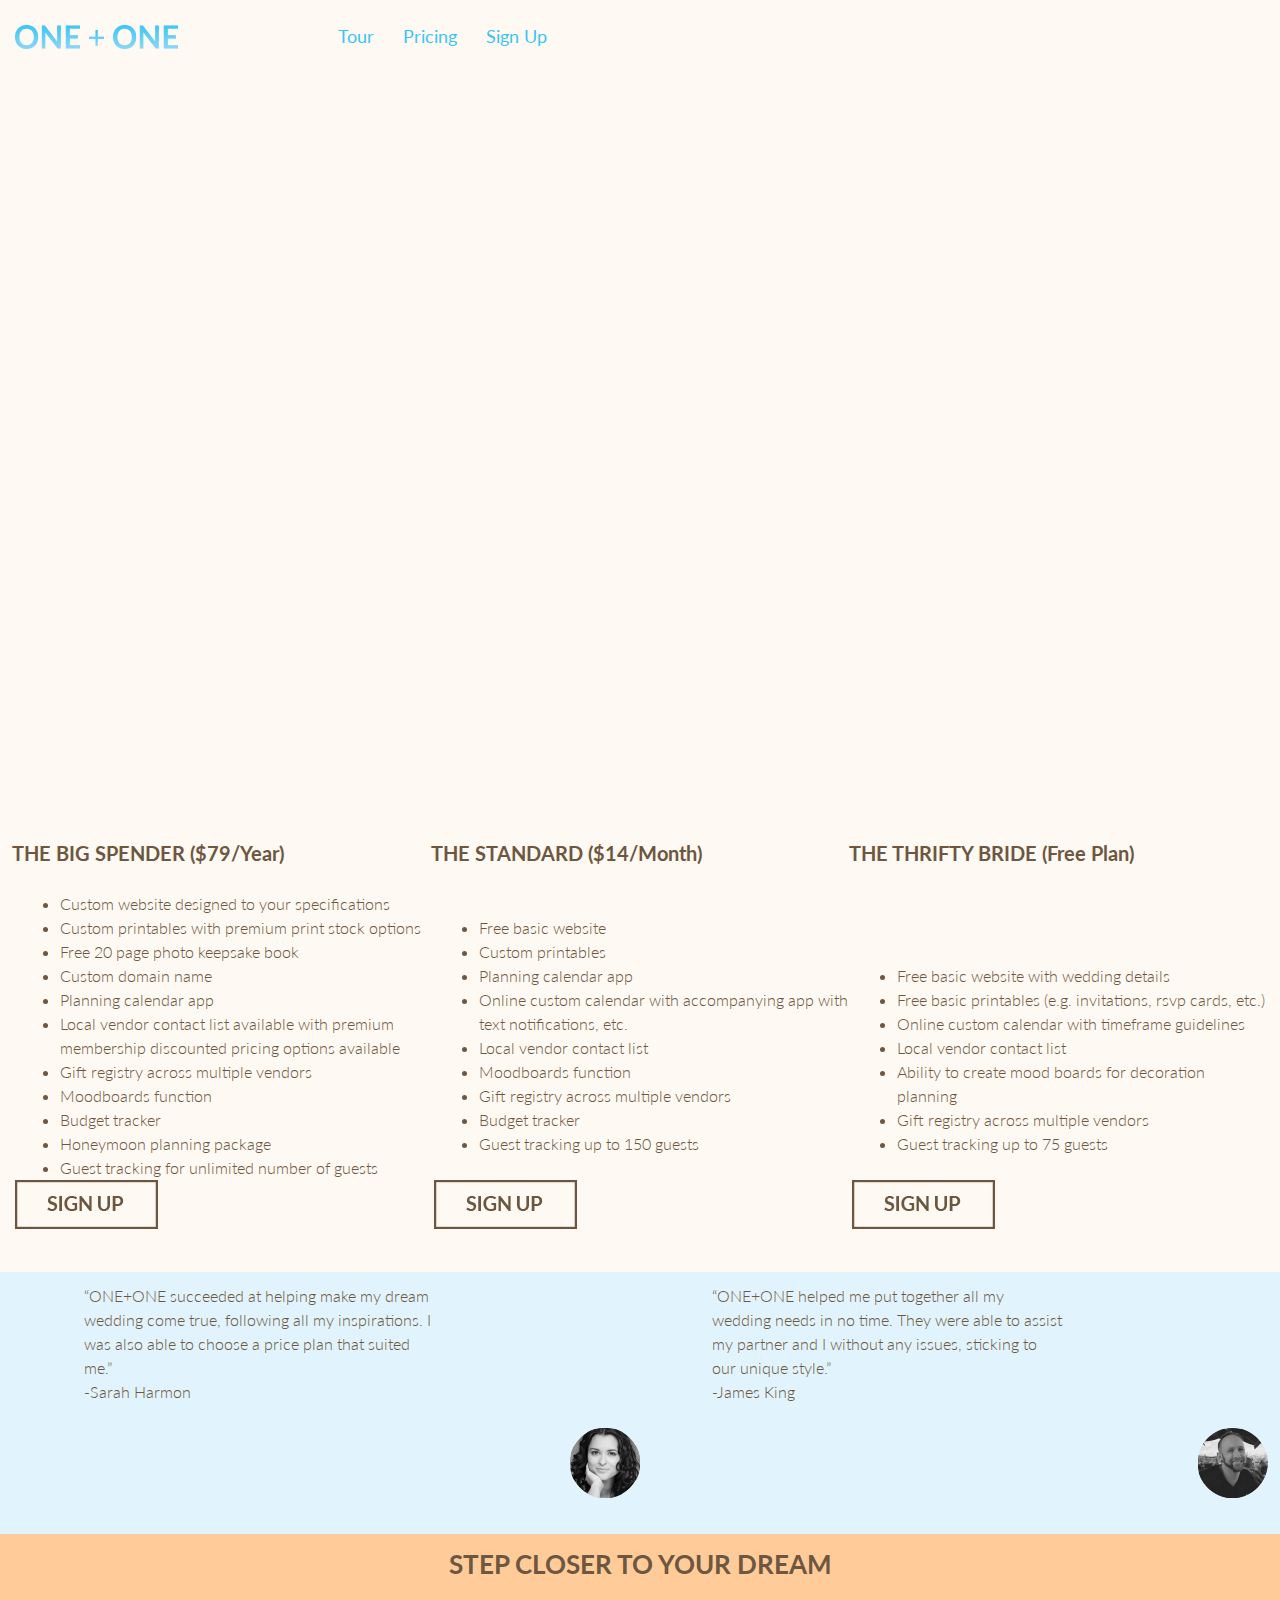
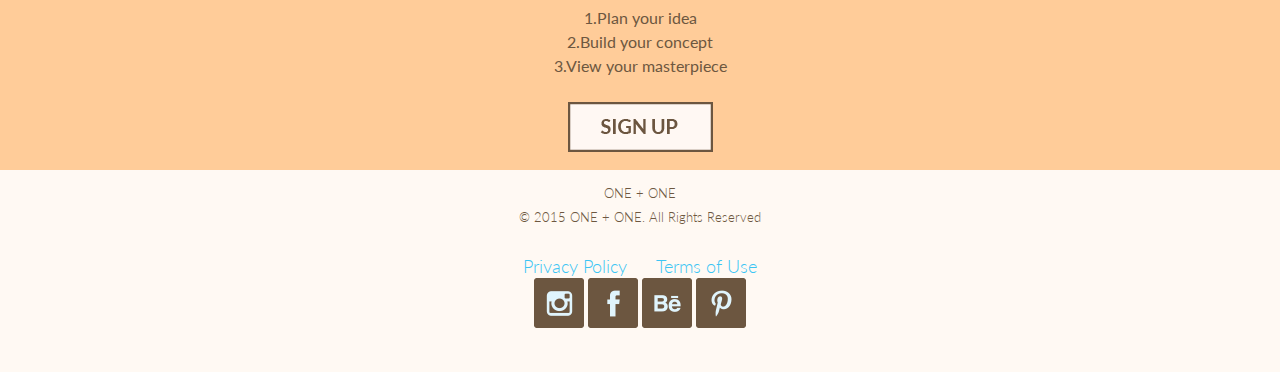
==== commit f5732732: "Fonts & Colours" ====
--- a/pricing.html
+++ b/pricing.html
@@ -58,7 +58,7 @@
         <li>Honeymoon planning package</li>
         <li>Guest tracking for unlimited number of guests</li>
       </ul>
-      <li class="sign"><a href="signup.html"><img src="http://placehold.it/150x50/e5ccff" alt="Sign Up Button"/></a></li>
+      <li class="sign"><a href="signup.html"><img src="images/signupbutton.png" alt="Sign Up Button"/></a></li>
     </div>
 
     <div class="unit unit-xs-1 unit-s-1 unit-m-1-2 unit-l-1-3 unit-content-distribute">
@@ -74,7 +74,7 @@
         <li>Budget tracker</li>
         <li>Guest tracking up to 150 guests</li>
       </ul>
-      <li class="sign"><a href="signup.html"><img src="http://placehold.it/150x50/e5ccff" alt="Sign Up Button"/></a></li>
+      <li class="sign"><a href="signup.html"><img src="images/signupbutton.png" alt="Sign Up Button"/></a></li>
     </div>
 
     <div class="unit unit-xs-1 unit-s-1 unit-m-1-2 unit-l-1-3 unit-content-distribute">
@@ -88,19 +88,19 @@
         <li>Gift registry across multiple vendors</li>
         <li>Guest tracking up to 75 guests</li>
       </ul>
-      <li class="sign"><a href="signup.html"><img src="http://placehold.it/150x50/e5ccff" alt="Sign Up Button"/></a></li>
+      <li class="sign"><a href="signup.html"><img src="images/signupbutton.png" alt="Sign Up Button"/></a></li>
     </div>
   </div>
 
   <div class="grid testimonial island-1-2">
     <div class="sarah unit unit-xs-1 unit-s-1 unit-m-1-2 unit-l-1-2">
       <p>“ONE+ONE succeeded at helping make my dream wedding come true, following all my inspirations. I was also able to choose a price plan that suited me.”<br>-Sarah Harmon</p>
-      <img src="http://placehold.it/70x70/8b1aff" alt="Sarah Harmon" align="right">
+      <img src="images/girl.png" alt="Sarah Harmon" align="right">
     </div>
 
     <div class="unit unit-xs-1 unit-s-1 unit-m-1-2 unit-l-1-2">
       <p>“ONE+ONE helped me put together all my wedding needs in no time. They were able to assist my partner and I without any issues, sticking to our unique style.”<br>-James King</p>
-      <img src="http://placehold.it/70x70/8b1aff" alt="James King" align="right">
+      <img src="images/guy.png" alt="James King" align="right">
     </div>
   </div>
 
@@ -111,7 +111,7 @@
         <li>2.Build your concept</li>
         <li>3.View your masterpiece</li>
       </ol>
-      <li class="sign"><a href="signup.html"><img src="http://placehold.it/150x50/e5ccff" alt="Sign Up Button"/></a></li>
+      <li class="sign"><a href="signup.html"><img src="images/prefooterbutton.png" alt="Sign Up Button"/></a></li>
   </div>
 
 
--- a/css/main.css
+++ b/css/main.css
@@ -112,6 +112,17 @@
 
 /*---End of BANNER---*/
 
+#main h2{
+  color: #6d5740;
+  font-family: 'Lato', sans-serif;
+}
+
+#main p{
+  color: #6d5740;
+  font-family: 'Lato', sans-serif;
+  font-weight: 300;
+}
+
 /*---TOUR---*/
 
 .tourlist{
@@ -120,8 +131,20 @@
 }
 
 .tourlist ul{
-    list-style-image: url('http://placehold.it/30x30/26004d');
+    list-style-image: url('http://placehold.it/30x30');
     margin-left: 3rem;
+}
+
+.first{
+  font-family: 'Lato', sans-serif;
+  font-weight: 300;
+  color: #6d5740;
+}
+
+.second{
+  font-family: 'Lato', sans-serif;
+  font-weight: 300;
+  color: #6d5740;
 }
 
 /*---End of TOUR---*/
@@ -131,7 +154,6 @@
 .pricing{
   margin-top: 1.5rem;
   margin-bottom: 1.5rem;
-  background-color: lightgrey;
 }
 
 .pricing ul{
@@ -140,6 +162,31 @@
 
 .sarah{
   padding-bottom: 1.5rem;
+}
+
+.testimonial{
+  font-family: 'Lato', sans-serif;
+  font-weight: 300;
+  color: #6d5740;
+  background-color: #e1f4fd;
+}
+
+.awal{
+  font-family: 'Lato', sans-serif;
+  font-weight: 300;
+  color: #6d5740;
+}
+
+.secondprice{
+  font-family: 'Lato', sans-serif;
+  font-weight: 300;
+  color: #6d5740;
+}
+
+.thirdprice{
+  font-family: 'Lato', sans-serif;
+  font-weight: 300;
+  color: #6d5740;
 }
 
 /*---End of PRICING---*/
@@ -173,6 +220,7 @@
 
 footer{
   text-align: center;
+  font-weight: 300;
   color: #6d5740;
 }
 
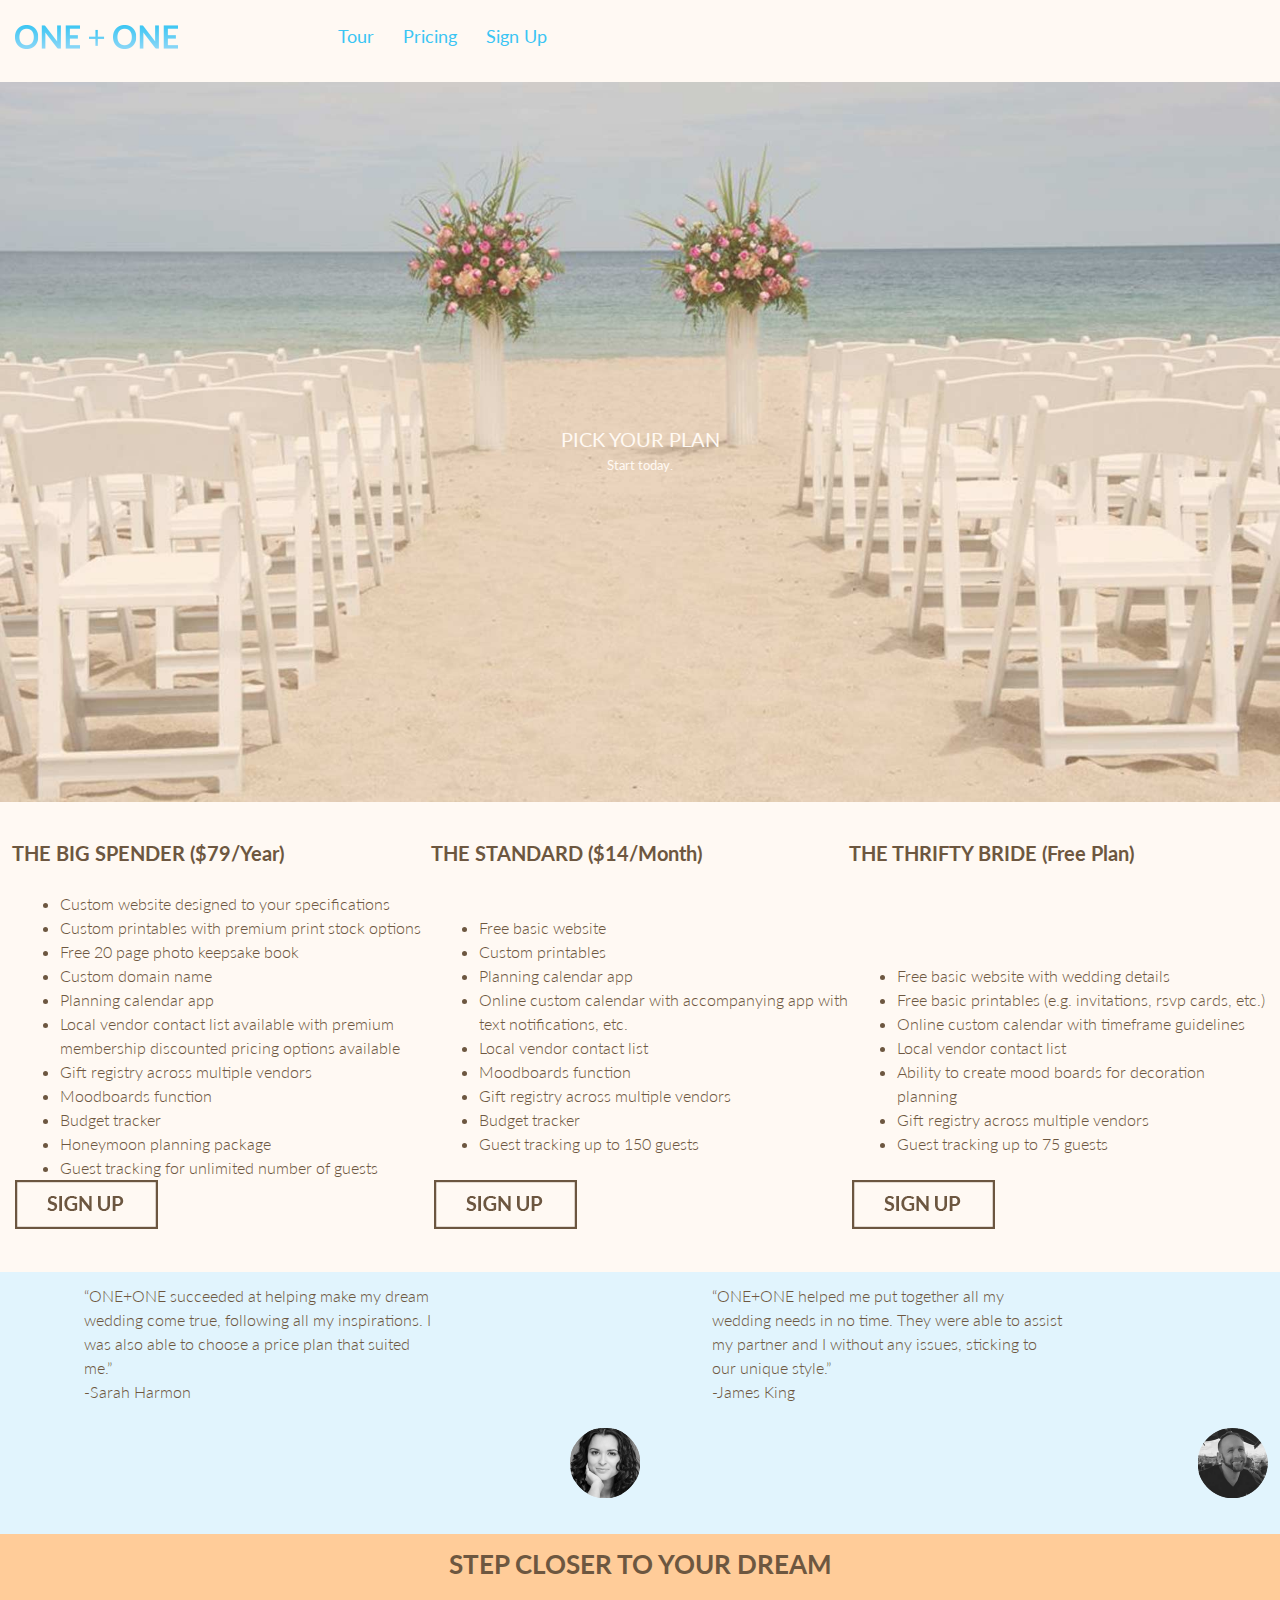
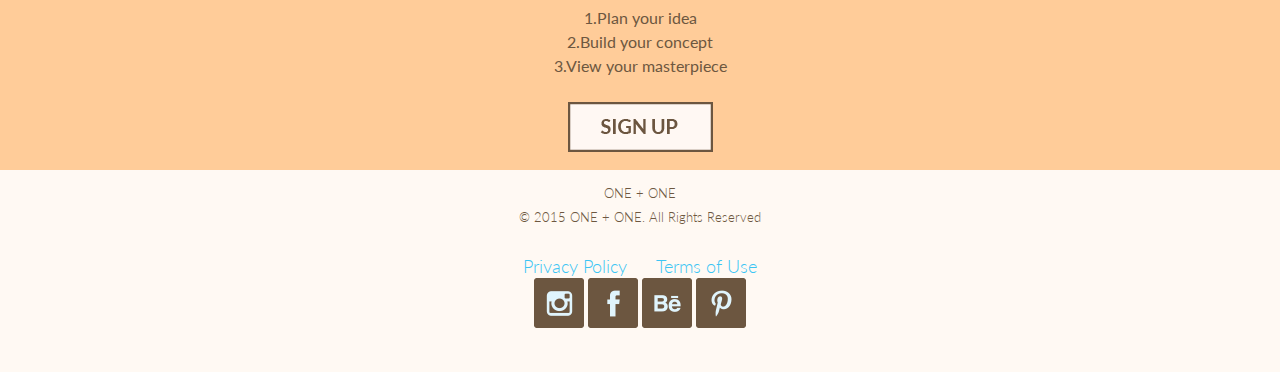
==== commit dc24b331: "Banner images applied" ====
--- a/pricing.html
+++ b/pricing.html
@@ -35,7 +35,7 @@
 <main role="main">
 
   <div class="banner">
-    <div class="banner-img"></div>
+    <div class="banner-img-pricing"></div>
     <div class="intro-wrap island-1-2">
       <p class="intro giga push-0">PICK YOUR PLAN</p>
       <p class="micro push-1">Start today.</p>
--- a/css/main.css
+++ b/css/main.css
@@ -96,7 +96,25 @@
 
 .banner-img{
   padding-top: 56.25%;
-  background: url("http://placehold.it/1920x1080") no-repeat center center;
+  background: url("../images/homepagebanner.jpg") no-repeat center center;
+  background-size: cover;
+}
+
+.banner-img-pricing{
+  padding-top: 56.25%;
+  background: url("../images/pricingbanner.jpg") no-repeat center center;
+  background-size: cover;
+}
+
+.banner-img-tour{
+  padding-top: 56.25%;
+  background: url("../images/tourbanner.jpg") no-repeat center center;
+  background-size: cover;
+}
+
+.banner-img-signup{
+  padding-top: 56.25%;
+  background: url("../images/signupbanner.jpg") no-repeat center center;
   background-size: cover;
 }
 
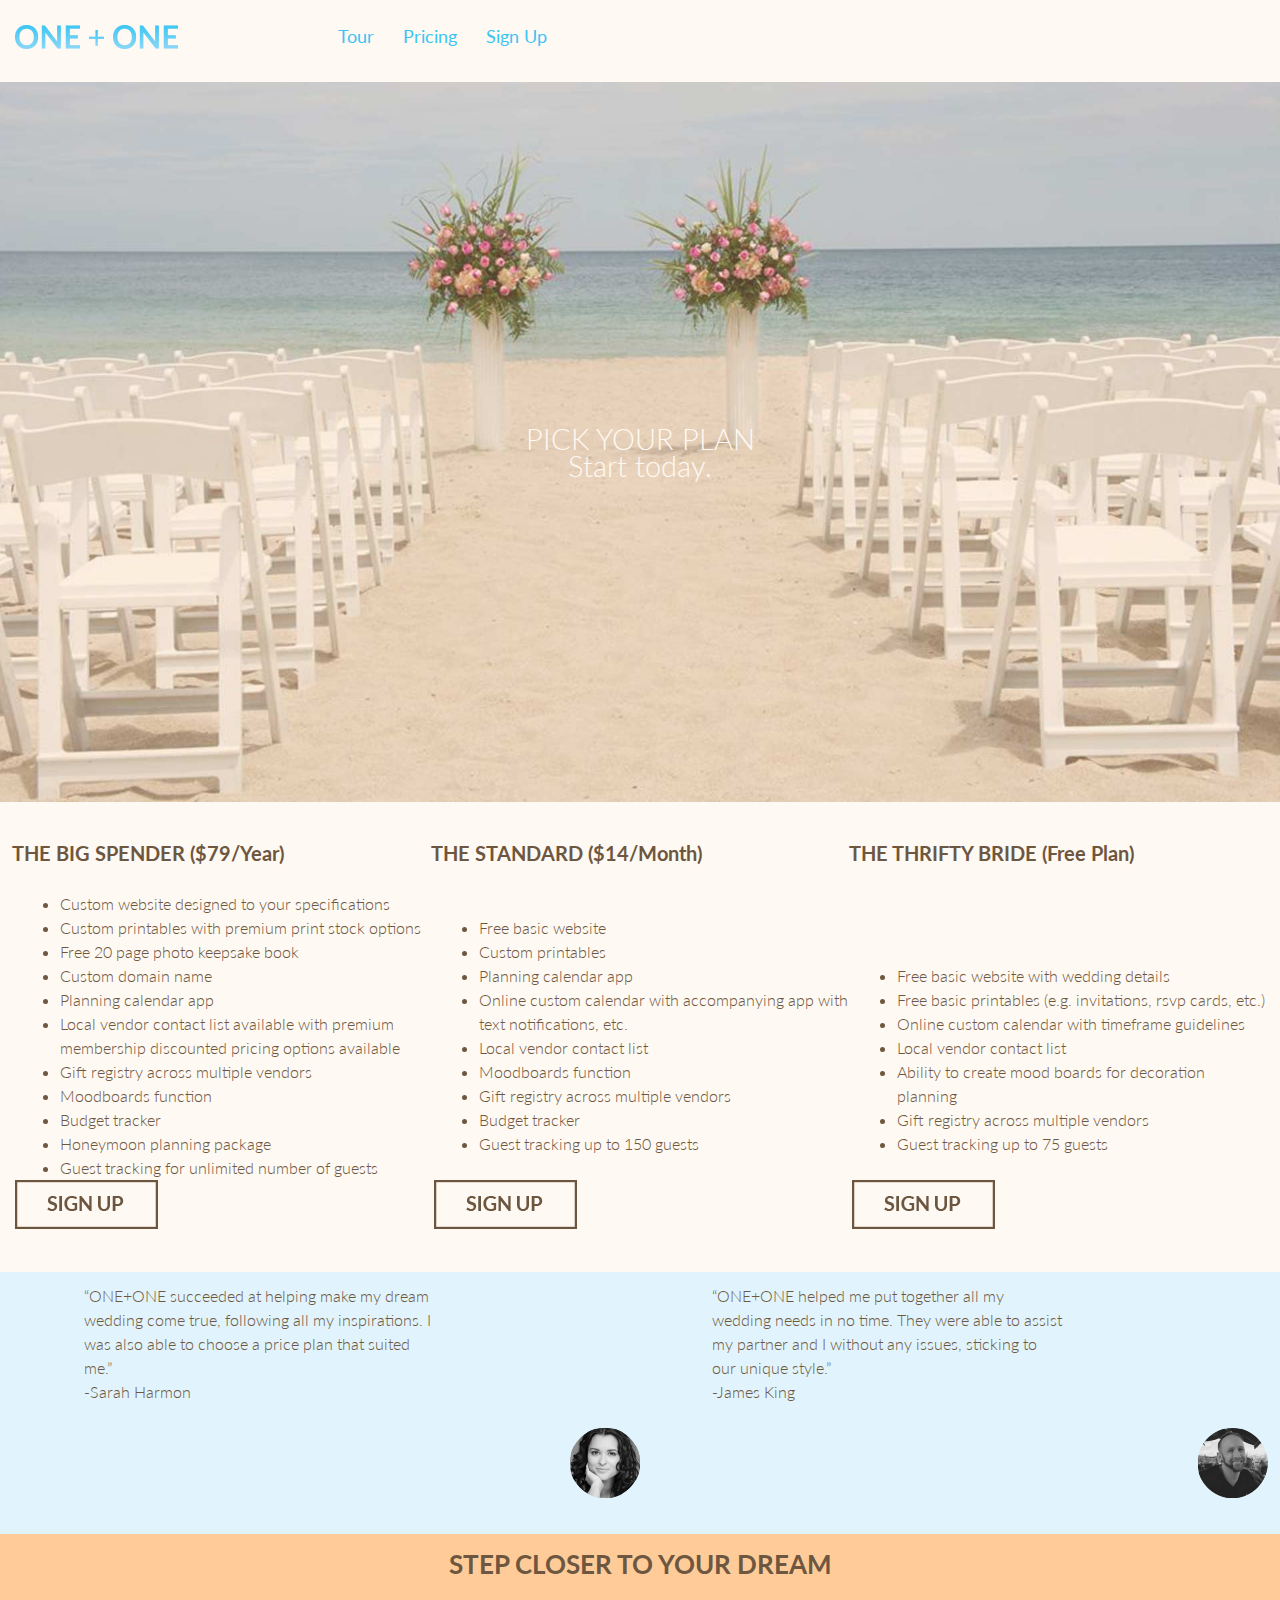
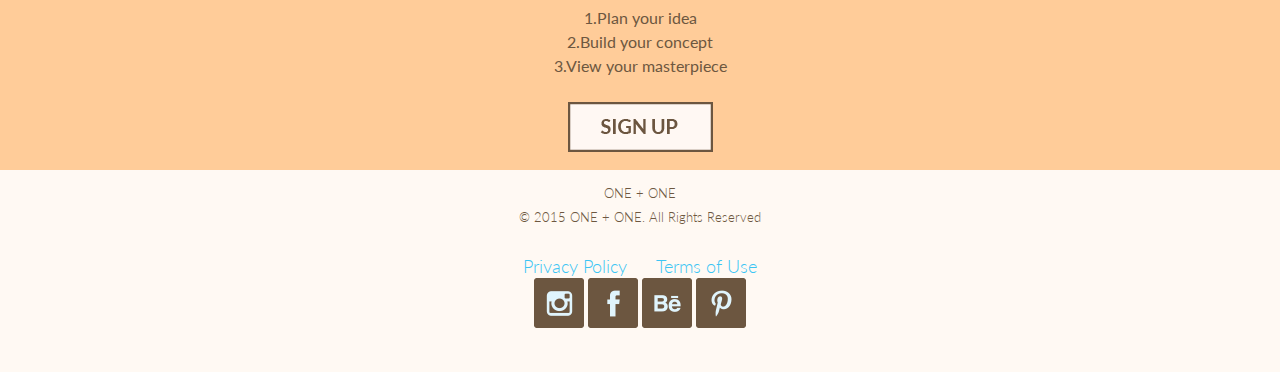
==== commit af70260f: "Added Favicon" ====
--- a/pricing.html
+++ b/pricing.html
@@ -6,6 +6,7 @@
   <meta name="handheldfriendly" content="true">
   <meta name="mobileoptimized" content="240">
   <meta name="viewport" content="width=device-width,initial-scale=1">
+  <link rel="shortcut icon" href="favicon.ico">
   <link href='https://fonts.googleapis.com/css?family=Lato:400,300' rel='stylesheet' type='text/css'>
   <link href="css/grid.css" rel="stylesheet">
   <link href="css/typography.css" rel="stylesheet">
--- a/css/main.css
+++ b/css/main.css
@@ -119,8 +119,10 @@
 }
 
 .intro-wrap{
-  background-color: #b266ff;
-  color: white;
+  background-color: #6d5740;
+  color: #fff9f3;
+  font-family: 'Lato', sans-serif;
+  font-weight: 300;
   width: 100%;
 }
 
@@ -208,6 +210,84 @@
 }
 
 /*---End of PRICING---*/
+
+/*---Signup---*/
+
+label{
+  display: block;
+  color: #6d5740;
+}
+
+form{
+  width: 20rem;
+  margin: auto;
+  margin-top: 2rem;
+  text-align: center;
+}
+
+form div{
+  margin-bottom: 1.5rem;
+}
+
+input,
+select{
+  width: 15em;
+  font-size: 1.125rem;
+}
+
+input{
+  border: 2px solid #3bc5f3;
+  background-color: #e1f4fd;
+  padding: .75em;
+}
+
+#name{
+  font-family: 'Lato', sans-serif;
+  font-weight: 300;
+  color: #3bc5f3;
+}
+
+#email{
+  font-family: 'Lato', sans-serif;
+  font-weight: 300;
+  color: #3bc5f3;
+}
+
+#password{
+  font-family: 'Lato', sans-serif;
+  font-weight: 300;
+  color: #3bc5f3;
+}
+
+button{
+  font-size: 1.125rem;
+  padding: 0.5em 0.75em;
+  background-color: #3bc5f3;
+  border: 3px solid #e1f4fd;
+  font-family: 'Lato', sans-serif;
+  font-weight: 300;
+  color: #fff9f3;
+  cursor: pointer;
+}
+
+#thankyou{
+  font-size: 1rem;
+  font-weight: 300;
+  color: #6d5740;
+  text-align: center;
+  border: 1px solid #6d5740;
+  width: 20rem;
+  margin: auto;
+  margin-top: 2rem;
+  margin-bottom: 2rem;
+  padding: 1rem;
+}
+
+.app{
+  list-style: none;
+}
+
+/*---End of Signup---*/
 
 
 /*---PREFOOTER---*/
@@ -278,6 +358,10 @@
     text-align: left;
   }
 
+  .banner p{
+  font-size: 130%;
+}
+
   .intro-wrap{
     bottom: 9rem;
     margin: 0 auto;
@@ -293,9 +377,26 @@
     margin-left: 4.5rem;
   }
 
+  form{
+    width: 30rem;
+    margin: auto;
+    margin-top: 2rem;
+    text-align: center;
+  }
+
+  input,
+  select{
+    width: 25em;
+    font-size: 1.125rem;
+  }
+
 }
 
 @media only screen and (min-width: 60em) {
+
+  .banner p{
+  font-size: 180%;
+}
 
   .intro-wrap{
     bottom: 18rem;
@@ -313,4 +414,9 @@
     max-width: 22rem;
   }
 
-}
+  #thankyou{
+  font-size: 120%;
+  width: 30rem;
+}
+
+}
